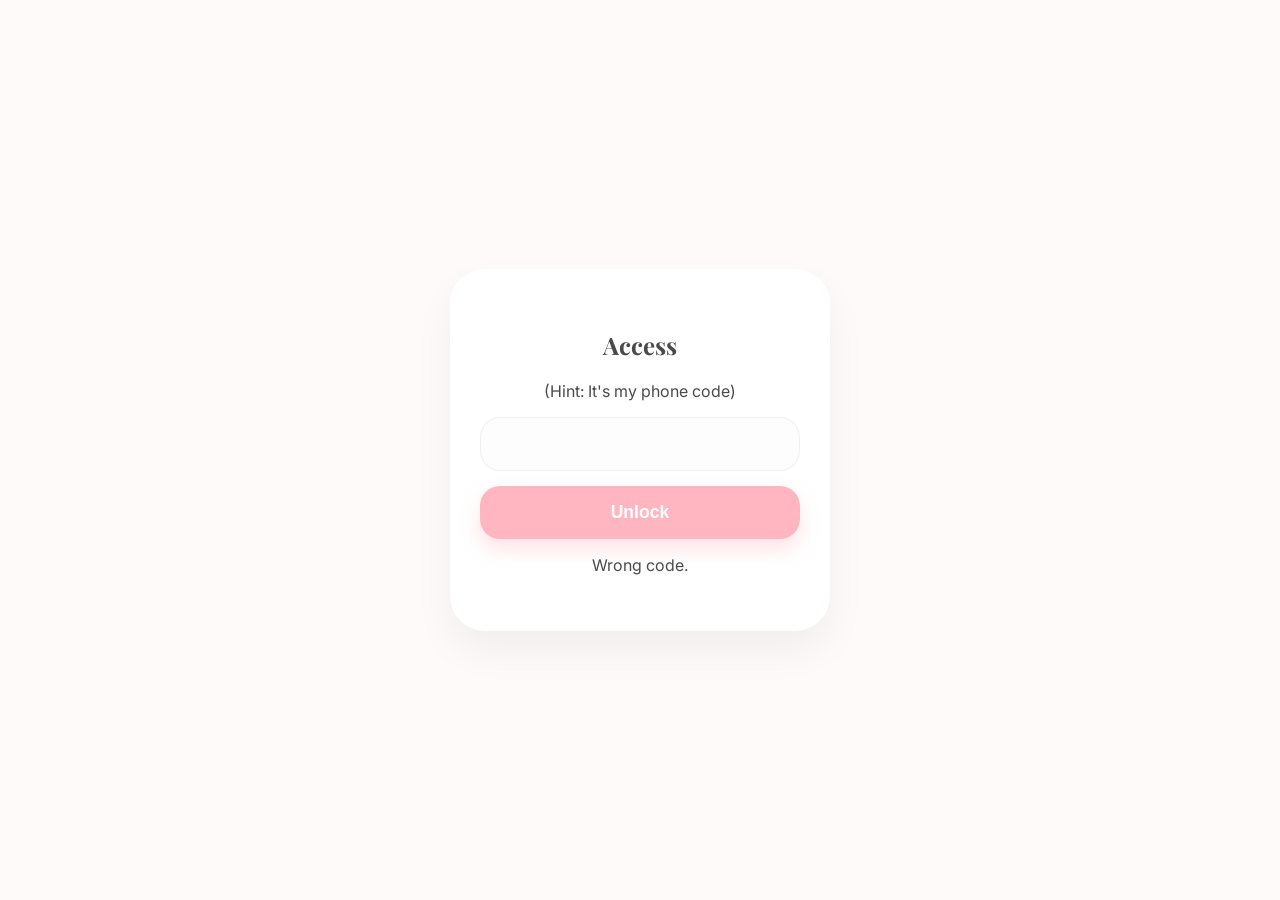
==== index.html @ 970fc0ee "Add files via upload" ====
<!DOCTYPE html>
<html lang="en">
<head>
    <meta charset="UTF-8">
    <meta name="viewport" content="width=device-width, initial-scale=1.0, maximum-scale=1.0, user-scalable=no">
    <title>Our Story</title>
    <link rel="stylesheet" href="style.css">
</head>
<body>

    <div id="login-screen">
        <div class="password-content">
            <h2>Access</h2>
            <p class="hint">(Hint: It's my phone code)</p>
            <input type="password" id="passwordField" inputmode="numeric">
            <button id="unlockBtn">Unlock</button>
            <p id="error-message">Wrong code.</p>
        </div>
    </div>

    <div id="main-story" style="display: none;" class="with-bg">
        <header class="story-header">
            <h1>Our Journey</h1>
            <p>Every step we took together.</p>
        </header>

        <div class="stats-container">
            <div class="stat-group">
                <span class="stat-label">Since we met : </span>
                <div class="stat-values">
                    <div class="stat-unit"><span id="met-days">0</span>d</div>
                    <div class="stat-unit"><span id="met-hours">0</span>h</div>
                    <div class="stat-unit"><span id="met-mins">0</span>m</div>
                </div>
            </div>
            
            <div class="stat-group">
                <span class="stat-label">Since our story began : </span>
                <div class="stat-values">
                    <div class="stat-unit"><span id="together-days">0</span>d</div>
                    <div class="stat-unit"><span id="together-hours">0</span>h</div>
                    <div class="stat-unit"><span id="together-mins">0</span>m</div>
                </div>
            </div>
        </div>

        <div class="container">
            <a href="chapter1.html" class="chapter-link">
                <section class="story-card">
                    <div class="category-tag">Chapter 1</div>
                    <h3>Day Zero</h3>
                </section>
            </a>

            <a href="chapter2.html" class="chapter-link">
                <section class="story-card">
                    <div class="category-tag">Chapter 2</div>
                    <h3>Late Night Whispers</h3>
                </section>
            </a>

            <a href="chapter3.html" class="chapter-link">
                <section class="story-card">
                    <div class="category-tag">Chapter 3</div>
                    <h3>The Point of No Return</h3>
                </section>
            </a>

            <a href="chapter4.html" class="chapter-link">
                <section class="story-card">
                    <div class="category-tag">Chapter 4</div>
                    <h3>The Relation</h3>
                </section>
            </a>

            <a href="music.html" class="chapter-link">
                <section class="story-card">
                    <div class="category-tag">Playlist</div>
                    <h3>Songs</h3>
                </section>
            </a>

            <a href="journal.html" class="chapter-link">
                <section class="story-card">
                    <div class="category-tag">Journal</div>
                    <h3>My Break Up Journal</h3>
                </section>
            </a>

            <a href="today.html" class="chapter-link">
                <section class="story-card">
                    <div class="category-tag">Today</div>
                    <h3>The Present Chapter</h3>
                </section>
            </a>
        </div>
    </div>

    <script src="script.js"></script>
</body>
</html>
---- style.css ----
@import url('https://fonts.googleapis.com/css2?family=Lora:ital,wght@0,400..700;1,400..700&family=Playfair+Display:ital,wght@0,400..900;1,400..900&family=Inter:wght@300;400;600;800&display=swap');

html, body {
    margin: 0;
    padding: 0;
    background: #fffafa;
    font-family: 'Inter', sans-serif;
    color: #4a4a4a;
    min-height: 100vh;
    -webkit-font-smoothing: antialiased;
}

h1, h2, h3 {
    font-family: 'Playfair Display', serif;
    font-weight: 700;
}

/* Écran de verrouillage */
#login-screen {
    height: 100vh;
    display: flex;
    justify-content: center;
    align-items: center;
    background: #fffafa;
    width: 100%;
    position: fixed;
    top: 0;
    left: 0;
    z-index: 1000;
}

.password-content {
    background: white;
    padding: 40px 30px;
    border-radius: 35px;
    box-shadow: 0 20px 40px rgba(0,0,0,0.05);
    width: 85%;
    max-width: 320px;
    text-align: center;
}

input[type="password"] {
    width: 100%;
    padding: 15px;
    border: 1.5px solid #f0f0f0;
    border-radius: 20px;
    text-align: center;
    font-size: 1.2rem;
    background: #fdfdfd;
    box-sizing: border-box;
    outline: none;
}

button {
    background: #ffb6c1;
    color: white;
    border: none;
    padding: 16px;
    border-radius: 20px;
    width: 100%;
    font-weight: 700;
    cursor: pointer;
    font-size: 1.1rem;
    box-shadow: 0 10px 20px rgba(255, 182, 193, 0.4);
    margin-top: 15px;
}

/* Arrière-plan et Structure */
.with-bg {
    min-height: 100vh;
    width: 100%;
    background: linear-gradient(rgba(255,250,250,0.8), rgba(255,250,250,0.8)), url('background.jpg');
    background-attachment: fixed;
    background-position: center;
    background-repeat: no-repeat;
    background-size: cover;
}

.container {
    max-width: 400px;
    margin: 0 auto;
    padding: 20px;
    animation: fadeInPage 0.8s ease-out;
}

.story-header {
    text-align: center;
    padding: 60px 20px 20px 20px;
}

.story-header h1 {
    font-size: 2.8rem;
    color: #ff8fa3;
    margin: 0;
    letter-spacing: -1px;
}

/* Compteur de temps (Index) */
.stats-container {
    display: flex;
    flex-direction: column;
    align-items: center;
    gap: 20px;
    margin-bottom: 30px;
}

.stat-values {
    display: flex;
    gap: 15px;
    justify-content: center;
    margin-top: 5px;
}

.stat-unit {
    font-family: 'Playfair Display', serif;
    font-size: 1.4rem;
    color: #ff8fa3;
    font-weight: 700;
}

.stat-label {
    font-size: 0.6rem;
    text-transform: uppercase;
    letter-spacing: 2px;
    color: #999;
    text-align: center;
}

/* Cartes et Chapitres */
.chapter-link {
    text-decoration: none;
    color: inherit;
    display: block;
    margin-bottom: 25px;
}

.story-card {
    background: rgba(255, 255, 255, 0.4);
    backdrop-filter: blur(10px);
    -webkit-backdrop-filter: blur(10px);
    padding: 35px 25px;
    border-radius: 40px;
    border: 1px solid rgba(255, 255, 255, 0.6);
    box-shadow: 0 15px 35px rgba(255, 182, 193, 0.1);
    box-sizing: border-box;
    display: flex;
    flex-direction: column;
    align-items: center;
    transition: transform 0.2s ease, background 0.3s ease;
}

.category-tag {
    font-size: 0.7rem;
    text-transform: uppercase;
    color: #ff8fa3;
    font-weight: 800;
    letter-spacing: 2px;
}

.story-card h3 {
    margin: 10px 0 0 0;
    font-size: 1.4rem;
    text-align: center;
}

/* Page Musique */
.artist-name {
    font-size: 0.9rem;
    color: #888;
    margin-bottom: 5px;
}

.audio-player {
    width: 100%;
    margin: 20px 0;
    position: relative;
    z-index: 10;
}

audio {
    width: 100%;
    height: 40px;
}

.lyrics-nav {
    display: flex;
    gap: 10px;
    justify-content: center;
    margin: 20px 0;
}

.lyric-btn {
    background: rgba(255, 182, 193, 0.1);
    border: 1px solid #ffb6c1;
    color: #ff8fa3;
    padding: 8px 20px;
    border-radius: 25px;
    font-size: 0.8rem;
    cursor: pointer;
    font-weight: 700;
    transition: background 0.2s;
}

.lyric-btn.active {
    background: #ffb6c1;
    color: white;
}

.lyric-text {
    font-family: 'Lora', serif;
    font-size: 1rem;
    line-height: 2;
    color: #4a4a4a;
    text-align: center;
    animation: fadeIn 0.4s ease-in;
}

/* Page Journal / Lecture */
.chapter-body {
    font-family: 'Lora', serif;
    line-height: 2.1;
    color: #2c2c2c;
    font-size: 1.15rem;
    margin-top: 30px;
    background: rgba(255, 255, 255, 0.4);
    padding: 25px;
    border-radius: 30px;
}

.journal-date {
    font-family: 'Inter', sans-serif;
    font-weight: 800;
    font-size: 0.8rem;
    color: #ff8fa3;
    display: block;
    margin-bottom: 10px;
    letter-spacing: 1px;
    text-align: center;
}

.back-btn {
    text-decoration: none;
    color: #ff8fa3;
    font-weight: 700;
    font-size: 0.9rem;
    display: inline-block;
    margin-bottom: 10px;
}

/* Animations */
@keyframes fadeInPage {
    from { opacity: 0; transform: translateY(5px); }
    to { opacity: 1; transform: translateY(0); }
}

@keyframes fadeIn {
    from { opacity: 0; }
    to { opacity: 1; }
}

/* Mobile Friendly */
@media (max-width: 480px) {
    .container {
        padding: 15px;
    }
    .story-header h1 {
        font-size: 2.2rem;
    }
}

@media (min-width: 768px) {
    .story-card:hover {
        background: rgba(255, 255, 255, 0.6);
        transform: translateY(-2px);
    }
}
.stat-group {
    text-align: center;
}

.stat-label {
    display: block;
    width: 100%;
}

.stat-values {
    display: flex;
    justify-content: center;
}
.disclaimer-trad {
    position: fixed;
    bottom: 20px;
    width: 100%;
    text-align: center;
    font-size: 12px;
    color: #ec7796; /* Le rose de ton thème */
    opacity: 0.8;
    font-style: italic;
    pointer-events: none; /* Pour ne pas gêner les clics sur les cartes */
}
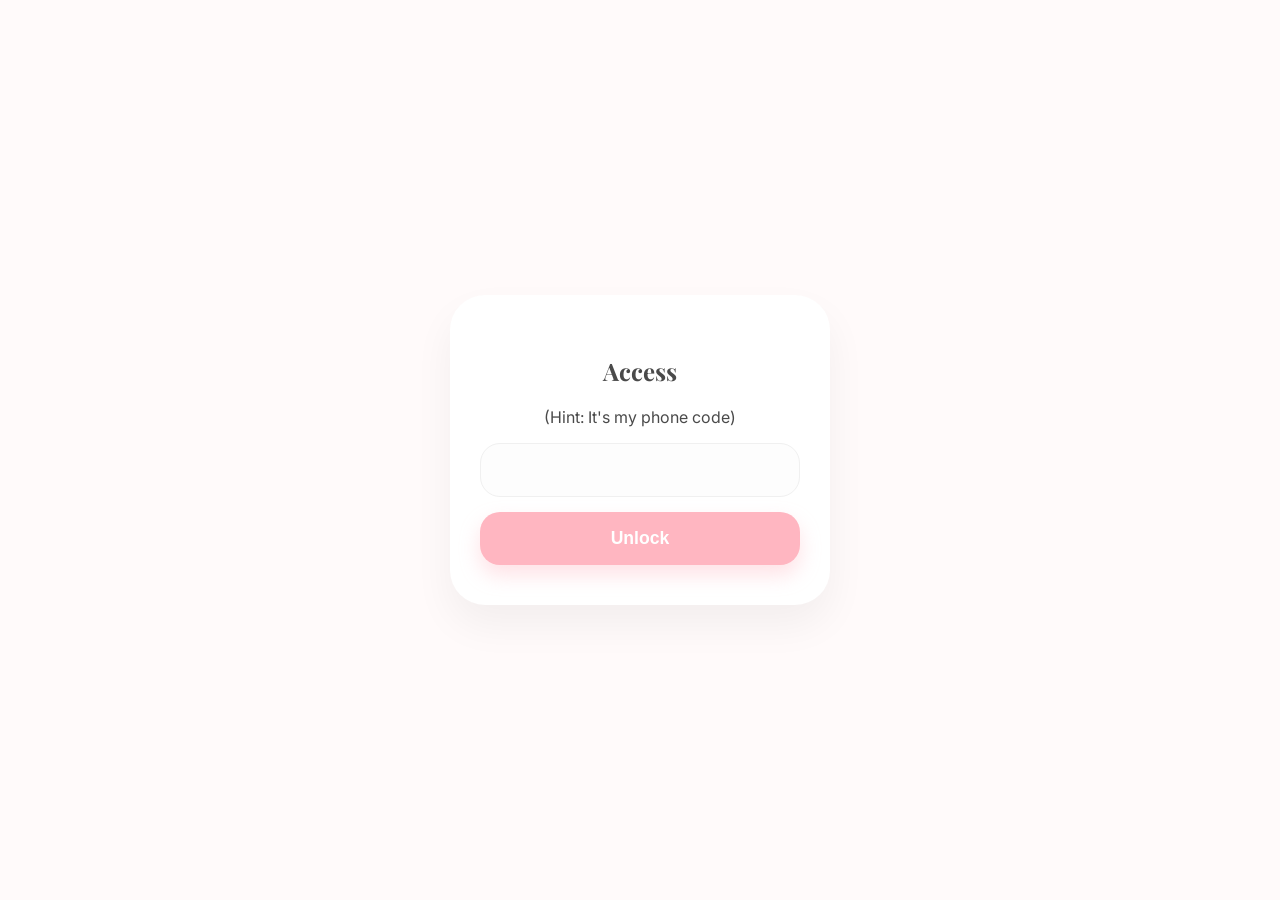
==== commit cce9d25f: "Add files via upload" ====
--- a/index.html
+++ b/index.html
@@ -97,5 +97,6 @@
     </div>
 
     <script src="script.js"></script>
+
 </body>
 </html>
--- a/style.css
+++ b/style.css
@@ -288,13 +288,22 @@
     justify-content: center;
 }
 .disclaimer-trad {
-    position: fixed;
-    bottom: 20px;
-    width: 100%;
-    text-align: center;
+    grid-column: span 2; /* Elle prend les 2 colonnes de la grille */
+    text-align: center;
+    margin-top: 20px;
     font-size: 12px;
-    color: #ec7796; /* Le rose de ton thème */
+    color: #ec7796;
     opacity: 0.8;
     font-style: italic;
-    pointer-events: none; /* Pour ne pas gêner les clics sur les cartes */
+}
+.simple-footer {
+    text-align: center;
+    padding: 60px 0; /* Pour laisser respirer le texte */
+}
+
+.simple-footer p {
+    margin: 5px 0;
+    color: #4a4a4a; /* Une couleur douce comme tes titres */
+    font-size: 18px;
+    font-family: inherit; /* Utilise la même police que ton site */
 }
